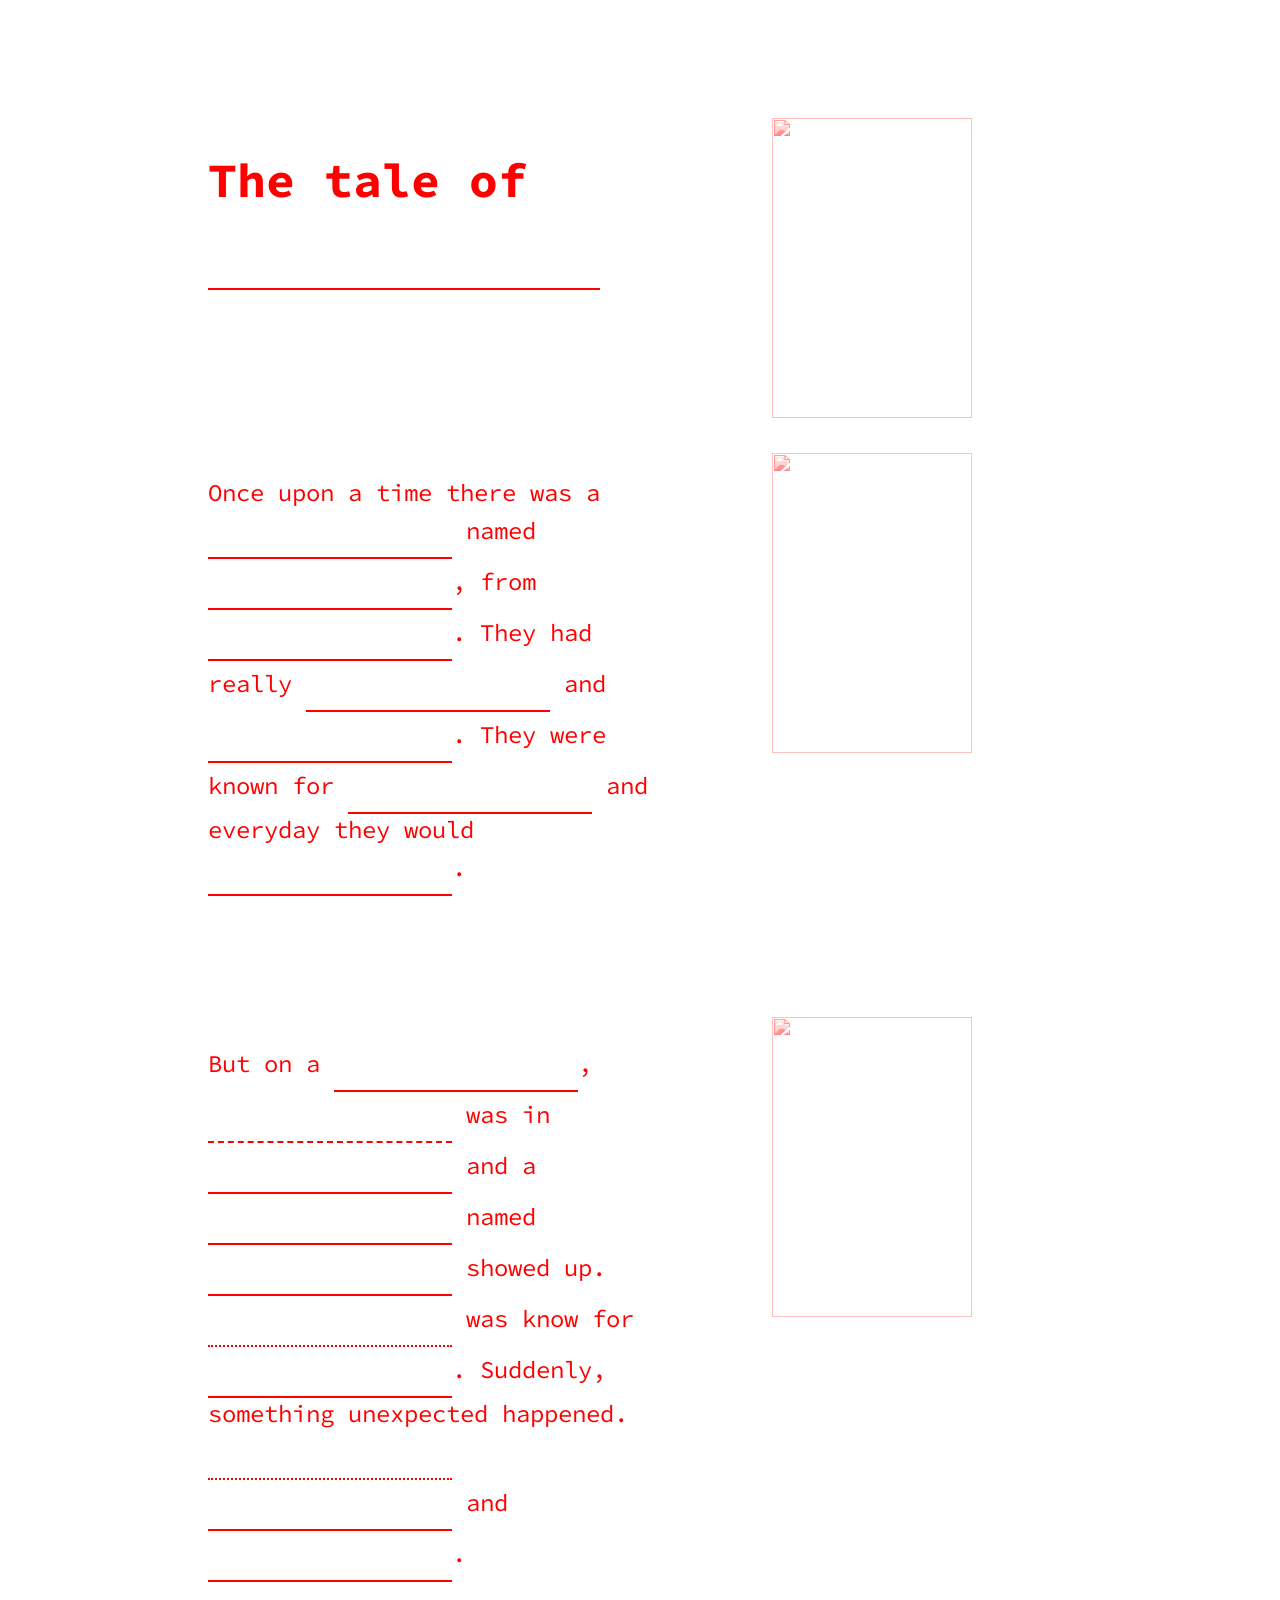
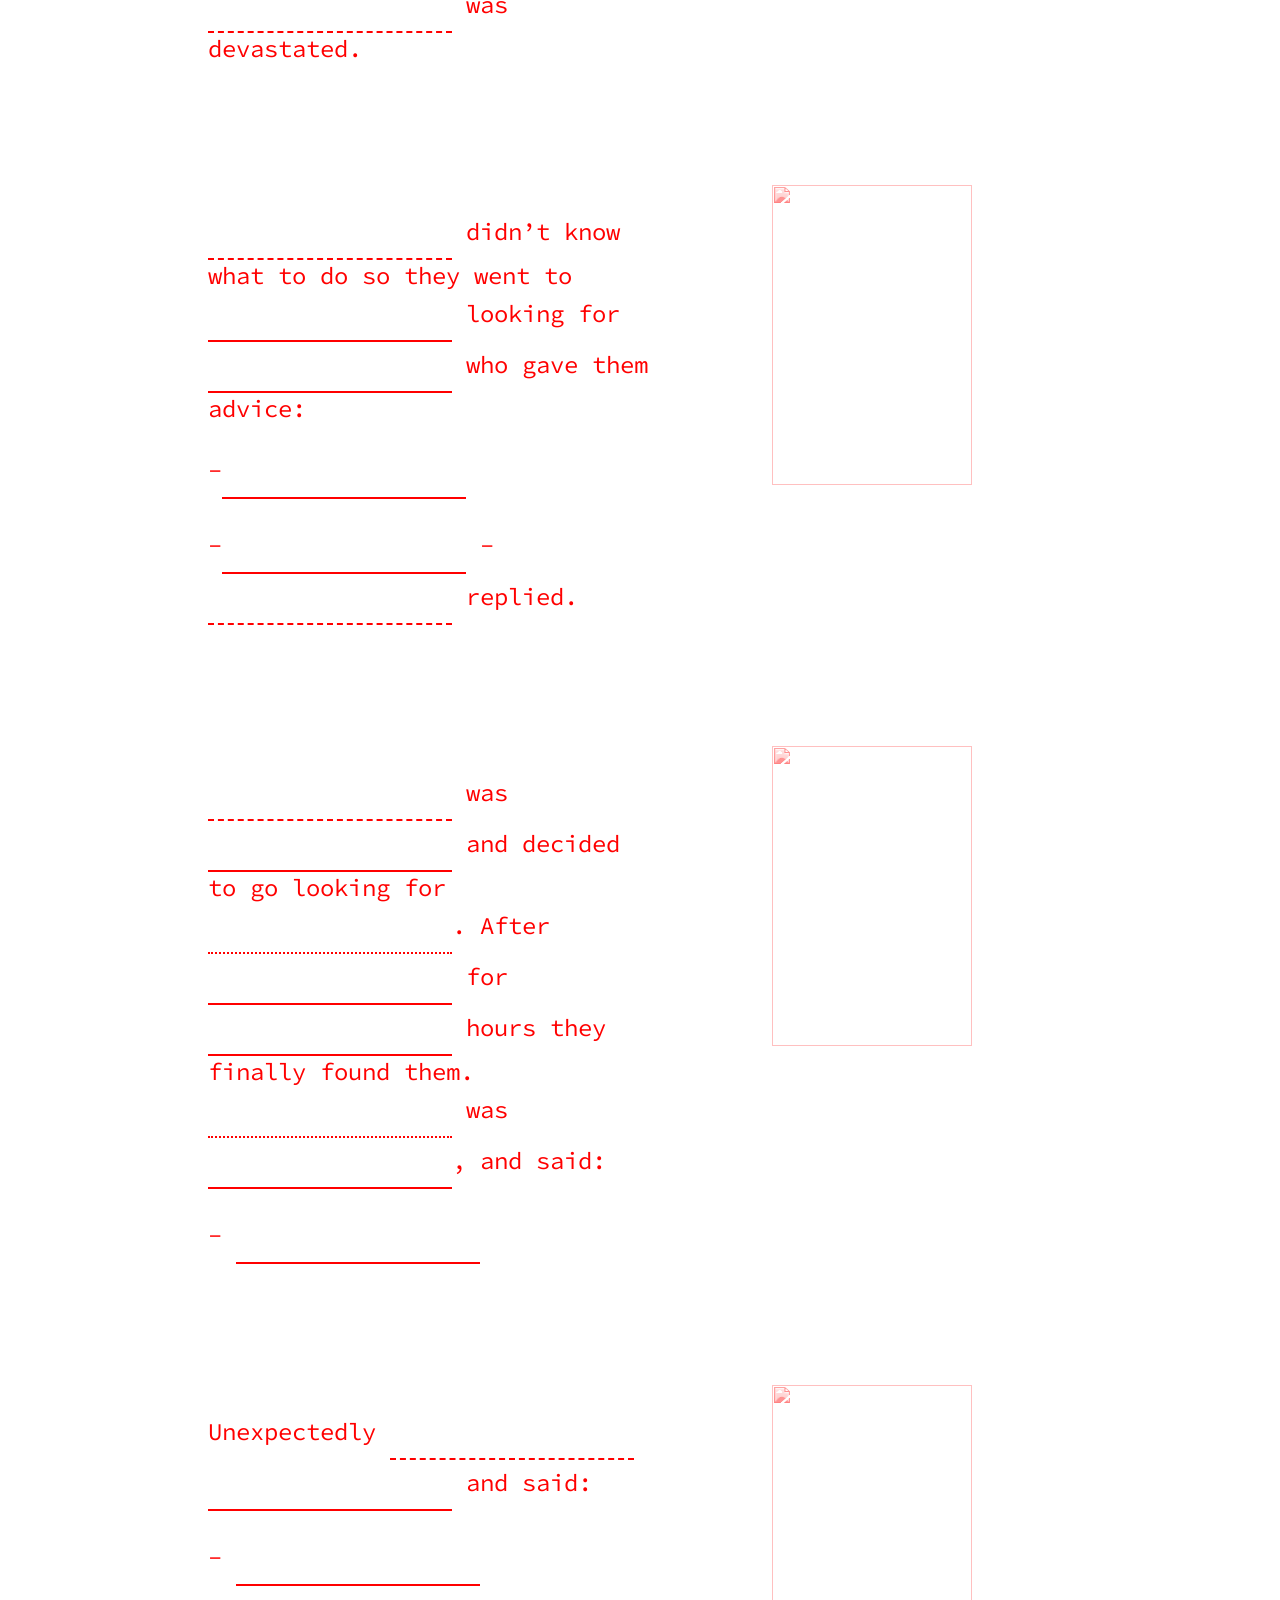
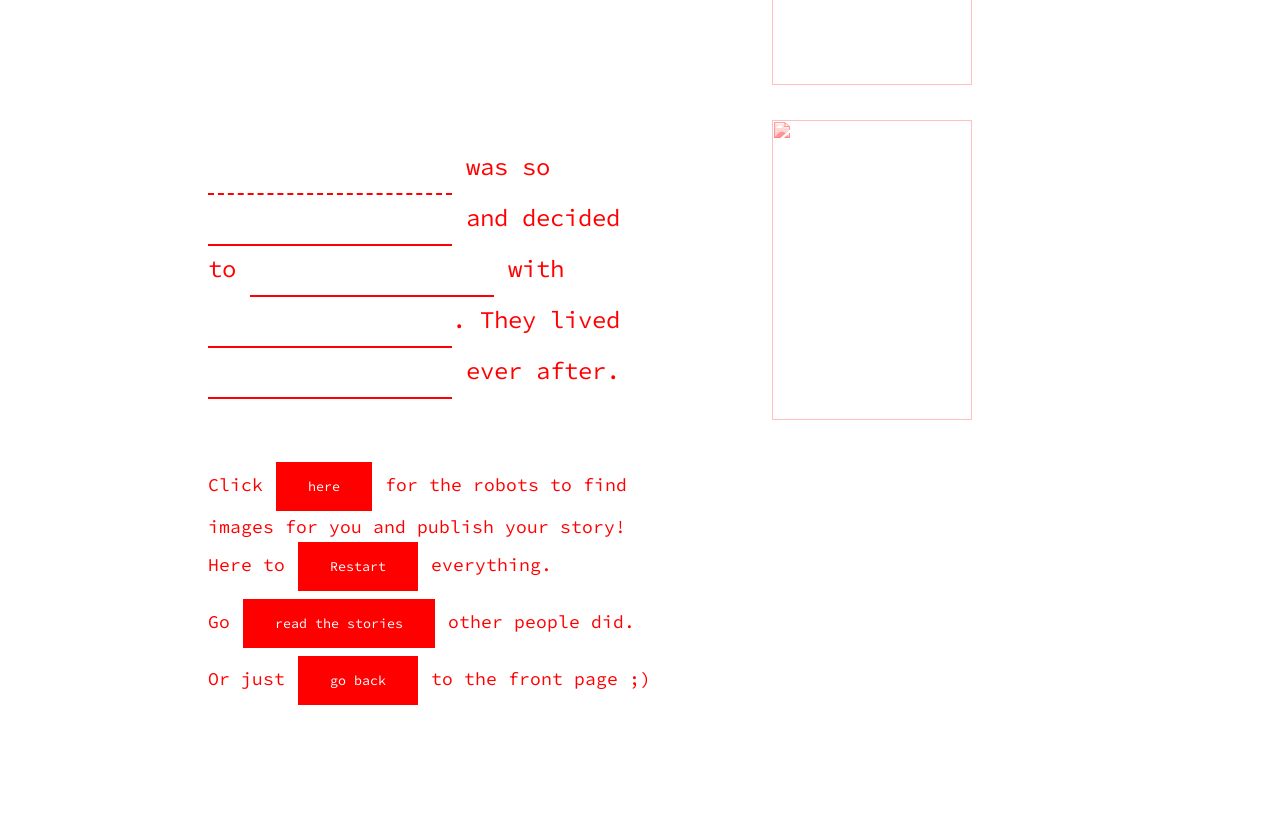
==== write.html @ 2f2a5d62 "Add files via upload" ====
<!DOCTYPE html>
<html lang="en">

<head>
  <link rel="preconnect" href="https://fonts.googleapis.com">
  <link rel="preconnect" href="https://fonts.gstatic.com" crossorigin>
  <link href="https://fonts.googleapis.com/css2?family=Sacramento&family=Source+Code+Pro&display=swap" rel="stylesheet">
  <meta charset="UTF-8">
  <link rel="stylesheet" href="style_write.css">
  <meta http-equiv="X-UA-Compatible" content="IE=edge">
  <meta name="viewport" content="width=device-width, initial-scale=1.0">
  <title>Write</title>
  <script src="https://ajax.googleapis.com/ajax/libs/jquery/3.4.1/jquery.min.js"></script>
  <script src="https://code.jquery.com/ui/1.13.0/jquery-ui.js"></script>
</head>

<body>
  <div class="grid-container">
    <div>
      <h1>The tale of <input type="text" id="ftitle" name="ftitle"></h1>
    </div>
    <div class="img-wrapper"> <img src="https://i.stack.imgur.com/MEBIB.gif" alt="" id="title"  style="width: 200px; height: 300px;"></div>
    <div>
      <p> Once upon a time there was a <input type="text" id="search" class="form-control"> named <input type="text" id="firstname" name="firstname" class="firstnamereplace" onkeyup="twoWay(event)">, from <input type="text" id="search25"
          class="form-control">. They had really <input type="text" id="search2" class="form-control"> and <input type="text" id="search3" class="form-control">.
        They were known for <input type="text" id="search4" class="form-control"> and everyday they would <input type="text" id="search5" class="form-control">. </p> <br><br>
    </div>
    <div class="img-wrapper"><img src="https://i.stack.imgur.com/MEBIB.gif" alt="" id="img1" style="width: 200px; height: 300px;"></div>
    <div>
      <p> But on a <input type="text" id="search6" class="form-control">, <input type="text" id="firstnamerep" name="firstname" class="firstnamereplace" onkeyup="twoWay(event)"> was in <input type="text" id="search7" class="form-control"> and a <input
          type="text" id="search27" class="form-control"> named <input type="text" id="secondname" name="secondname" class="secondnamereplace" onkeyup="twoWay(event)"> showed up. <input type="text" id="secondnamerep" name="secondname"
          class="secondnamereplace" onkeyup="twoWay(event)"> was know for <input type="text" id="search8" class="form-control">.
        Suddenly, something unexpected happened. <input type="text" id="secondnamerep" name="secondname" class="secondnamereplace" onkeyup="twoWay(event)"> <input type="text" id="search9" class="form-control"> and <input type="text"
          id="search10" class="form-control">. <input type="text" id="firstnamerep" name="firstname" class="firstnamereplace" onkeyup="twoWay(event)"> was devastated. </p> <br><br>
    </div>
    <div class="img-wrapper"><img src="https://i.stack.imgur.com/MEBIB.gif" alt="" id="img2" style="width: 200px; height: 300px;"></div>
    <div>
      <p><input type="text" id="firstnamerep" name="firstname" class="firstnamereplace" onkeyup="twoWay(event)"> didn’t know what to do so they went to <input type="text" id="search11" class="form-control"> looking for <input type="text"
          id="search12" class="form-control"> who gave them advice: 
        <p id="ppt1">-<input type="text" id="searchs" class="form-control"></p>
        <p id="ppt2">-<input type="text" id="searchs" class="form-control"> - <input type="text" id="firstnamerep" name="firstname" class="firstnamereplace" onkeyup="twoWay(event)"> replied.</p></p> <br><br>
    </div>
    <div class="img-wrapper"><img src="https://i.stack.imgur.com/MEBIB.gif" alt="" id="img3" style="width: 200px; height: 300px;"></div>
    <div>
      <p><input type="text" id="firstnamerep" name="firstname" class="firstnamereplace" onkeyup="twoWay(event)"> was <input type="text" id="search15" class="form-control"> and decided to go looking for <input type="text" id="secondnamerep"
          name="secondname" class="secondnamereplace" onkeyup="twoWay(event)">. After <input type="text" id="search16" class="form-control"> for <input type="text" id="search17" class="form-control">
        hours they finally found them.
        <input type="text" id="secondnamerep" name="secondname" class="secondnamereplace" onkeyup="twoWay(event)"> was <input type="text" id="search18" class="form-control">, and said: <br>
        <p id="ppt3">- <input type="text" id="searchs" class="form-control"></p>
      </p> <br><br>
    </div>
    <div class="img-wrapper"><img src="https://i.stack.imgur.com/MEBIB.gif" alt="" id="img4" style="width: 200px; height: 300px;"></div>
    <div>
      <p>Unexpectedly <input type="text" id="firstnamerep" name="firstname" class="firstnamereplace" onkeyup="twoWay(event)"> <input type="text" id="search20" class="form-control"> and said: <br>
        <p id="ppt4">- <input type="text" id="searchs" class="form-control"></p></p> <br><br>
    </div>
    <div class="img-wrapper"><img src="https://i.stack.imgur.com/MEBIB.gif" alt="" id="img5" style="width: 200px; height: 300px;"></div>
    <div>
      <p><input type="text" id="firstnamerep" name="firstname" class="firstnamereplace" onkeyup="twoWay(event)"> was so <input type="text" id="search22" class="form-control"> and decided to <input type="text" id="search23" class="form-control"> with
        <input type="text" id="search24" class="form-control">.
        They lived <input type="text" id="search26" class="form-control"> ever after.</p>
    </div>
    <div class="img-wrapper"> <img src="https://i.stack.imgur.com/MEBIB.gif" alt="" id="img6" style="width: 200px; height: 300px;"></div>
    <div>
      <section id="entry">
Click <button id="reaad">here</button> for the robots to find images for you and publish your story!
      </section>

      <section id="restart">
        Here to <button id="rest">Restart</button> everything.
      </section>

      <section id="change">
       Go <button onclick=" window.location.href= 'read.html'">read the stories</button> other people did.
      </section>

      <section id="back">
        Or just <button onclick=" window.location.href= 'index.html'">go back</button> to the front page ;)
    </section>
    </div>

    <script src="FileSaver.js"></script>

    <script src="main_write.js"></script>
  </div>
</body>

</html>
---- style_write.css ----
.grid-container {
    margin-left: 100px;
    display: grid;
    grid-template-columns: auto 400px;
    grid-gap: 15px;
    padding: 100px;
  }
  
  .grid-container>div {
    font-family: 'Source Code Pro', monospace;
    text-align: left;
    padding: 10px 100px 10px 0px;
    font-size: 24px;
    color: red;
  
  }
  img{
    width: 200px;
    height: 200px;
  }
  /*.grid-container>div>p {
    overflow: hidden;
         animation:
         typing 1s steps(20, end) forwards;
         width: 0;
    }
  */
  input[type=text] {
    border: none;
    border-bottom: 2px solid red;
    font-family: 'Sacramento', cursive;
    font-size: 32px;
    color: red;
    line-height: 80%;
    text-align: center;
  }
  
  input[type=text]#ftitle {
    border: none;
    border-bottom: 2px solid red;
    font-family: 'Sacramento', cursive;
    font-size: 52px;
    color: red;
  }
  
  input[type=text]#firstnamerep {
    border: none;
    border-bottom: 2px red dashed;
    font-family: 'Sacramento', cursive;
    font-size: 32px;
    color: red;
  }
  
  input[type=text]#secondnamerep {
    border: none;
    border-bottom: 2px red dotted;
    font-family: 'Sacramento', cursive;
    font-size: 32px;
    color: red;
  }
  
  input[type=text]:focus {
    border: none;
    border-bottom: 2px solid blue;
  }
  
  /* CSS variables. Not needed for the effect to work. */
  :root {
    --base: white;
    --bg-blend: multiply;
    --blur: 0px;
    --fg-blend: lighten;
    --foreground: red;
    --opacity: 1;
    --spacing: 1%;
  }
  
  .img-wrapper {
    background-color: var(--base);
    display: flex;
    flex: 1 1 100%;
  
    overflow: hidden;
    padding: var(--spacing);
    position: relative;
  }
  
  .img-wrapper img {
    filter: grayscale(100%) contrast(1) blur(var(--blur));
    flex: 1 0 100%;
    height: 100%;
    max-width: 100%;
    mix-blend-mode: var(--bg-blend);
    opacity: var(--opacity);
    position: relative;
    width: 100%;
  }
  
  .img-wrapper::before {
    background-color: var(--foreground);
    bottom: 0;
    content: '';
    height: 100%;
    left: 0;
    mix-blend-mode: var(--fg-blend);
    position: absolute;
    right: 0;
    top: 0;
    width: 100%;
    z-index: 1;
  }
  
  button {
  background-color: red;
  font-family: 'Source Code Pro', monospace;
  border: none;
  color: white;
  padding: 16px 32px;
  text-decoration: none;
  margin: 4px 2px;
  cursor: pointer;
  }
  .container{
  display: inline-block;
  }
  
  @keyframes typing {
  from { width: 0 }
  to { width: 100% }
  }
  
  
  section{
    font-size: 18px;
  }
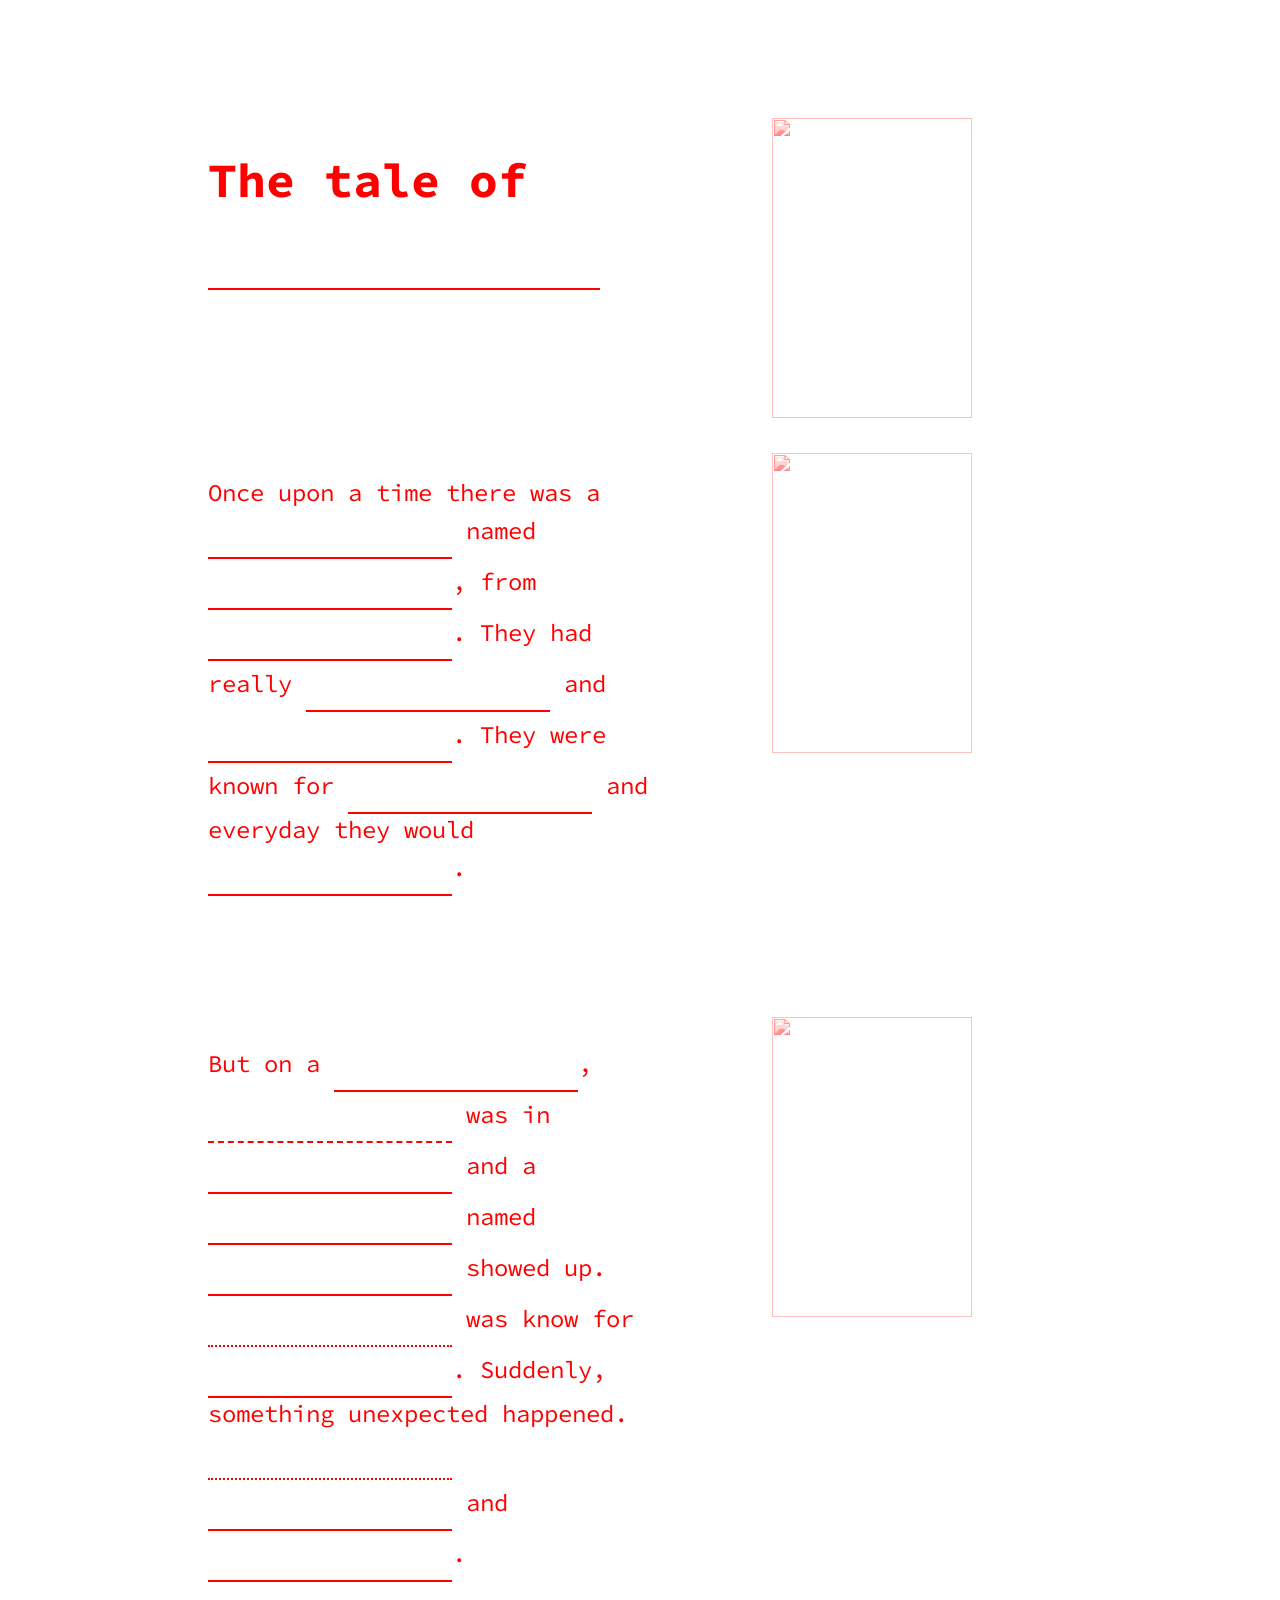
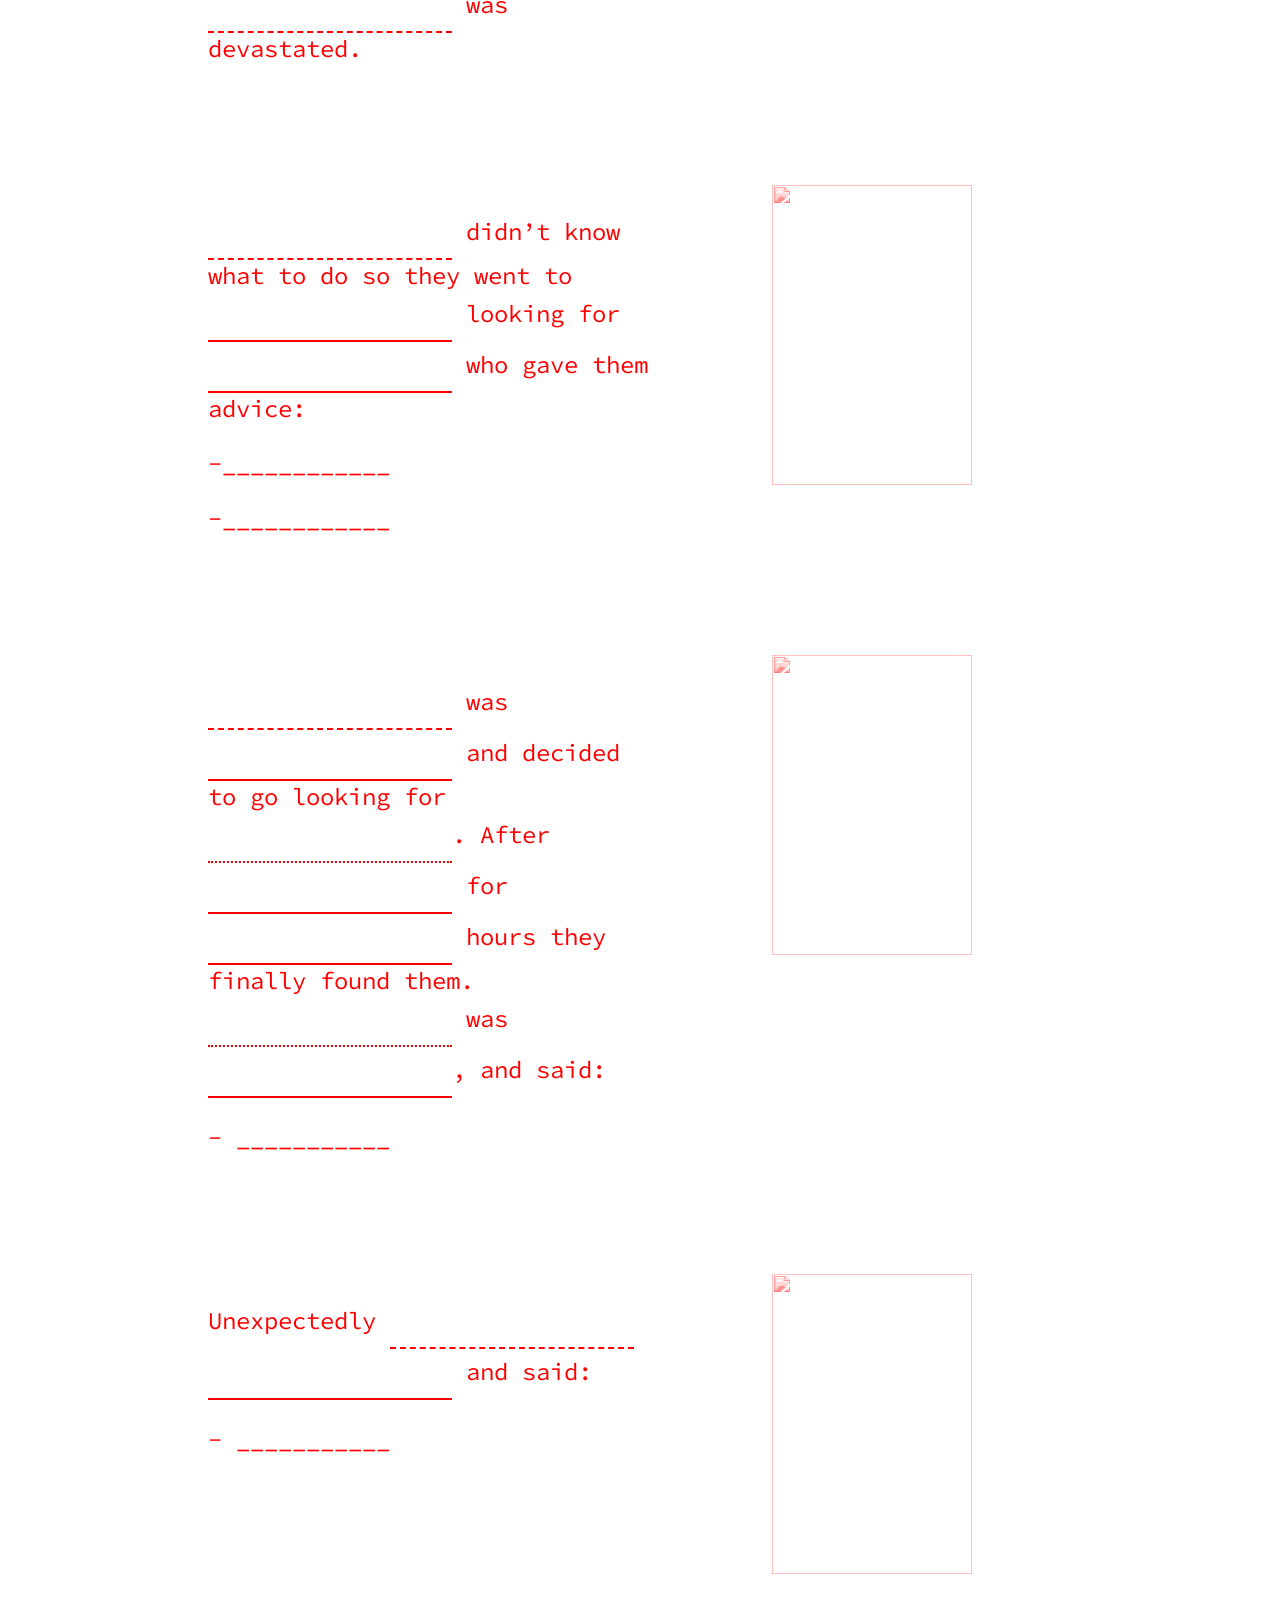
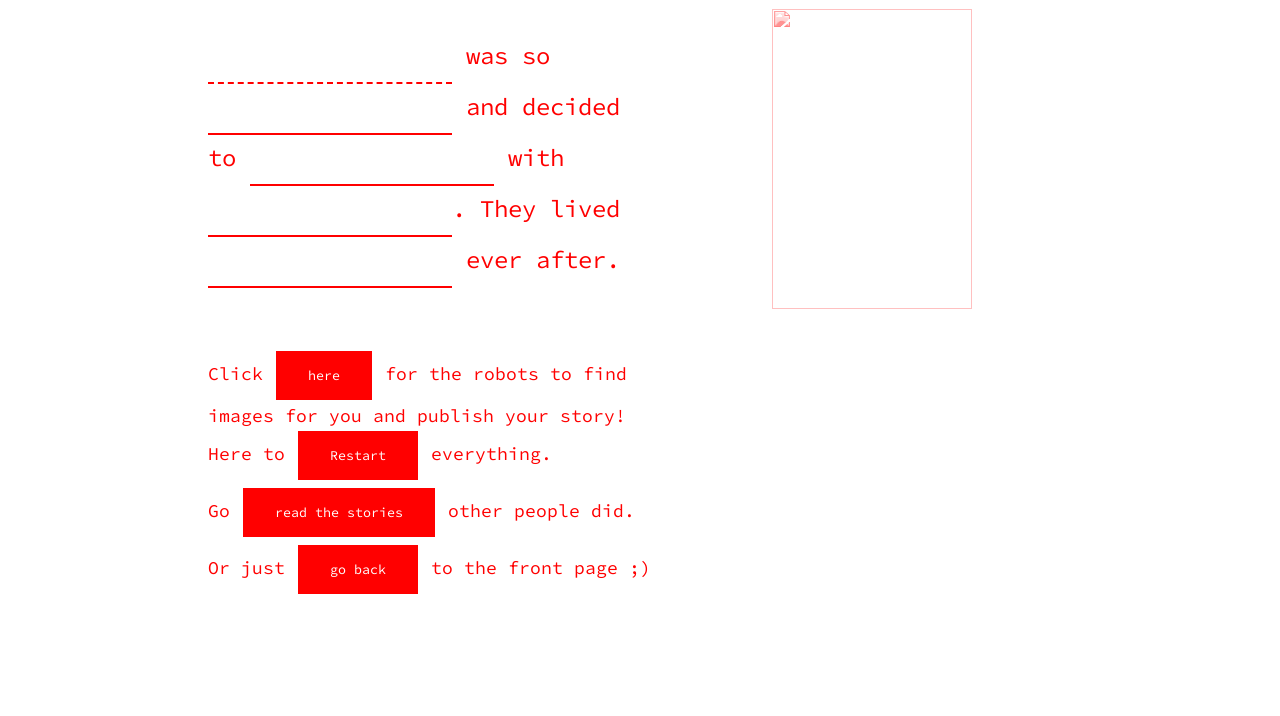
==== commit 626edc17: "Update write.html" ====
--- a/write.html
+++ b/write.html
@@ -37,8 +37,8 @@
     <div>
       <p><input type="text" id="firstnamerep" name="firstname" class="firstnamereplace" onkeyup="twoWay(event)"> didn’t know what to do so they went to <input type="text" id="search11" class="form-control"> looking for <input type="text"
           id="search12" class="form-control"> who gave them advice: 
-        <p id="ppt1">-<input type="text" id="searchs" class="form-control"></p>
-        <p id="ppt2">-<input type="text" id="searchs" class="form-control"> - <input type="text" id="firstnamerep" name="firstname" class="firstnamereplace" onkeyup="twoWay(event)"> replied.</p></p> <br><br>
+        <p id="ppt1">-____________</p>
+        <p id="ppt2">-____________</p></p> <br><br>
     </div>
     <div class="img-wrapper"><img src="https://i.stack.imgur.com/MEBIB.gif" alt="" id="img3" style="width: 200px; height: 300px;"></div>
     <div>
@@ -46,13 +46,13 @@
           name="secondname" class="secondnamereplace" onkeyup="twoWay(event)">. After <input type="text" id="search16" class="form-control"> for <input type="text" id="search17" class="form-control">
         hours they finally found them.
         <input type="text" id="secondnamerep" name="secondname" class="secondnamereplace" onkeyup="twoWay(event)"> was <input type="text" id="search18" class="form-control">, and said: <br>
-        <p id="ppt3">- <input type="text" id="searchs" class="form-control"></p>
+        <p id="ppt3">- ___________</p>
       </p> <br><br>
     </div>
     <div class="img-wrapper"><img src="https://i.stack.imgur.com/MEBIB.gif" alt="" id="img4" style="width: 200px; height: 300px;"></div>
     <div>
       <p>Unexpectedly <input type="text" id="firstnamerep" name="firstname" class="firstnamereplace" onkeyup="twoWay(event)"> <input type="text" id="search20" class="form-control"> and said: <br>
-        <p id="ppt4">- <input type="text" id="searchs" class="form-control"></p></p> <br><br>
+        <p id="ppt4">- ___________</p></p> <br><br>
     </div>
     <div class="img-wrapper"><img src="https://i.stack.imgur.com/MEBIB.gif" alt="" id="img5" style="width: 200px; height: 300px;"></div>
     <div>
@@ -79,10 +79,8 @@
     </section>
     </div>
 
-    <script src="FileSaver.js"></script>
-
-    <script src="main_write.js"></script>
+    <script src="write.js"></script>
   </div>
 </body>
 
-</html>+</html>
